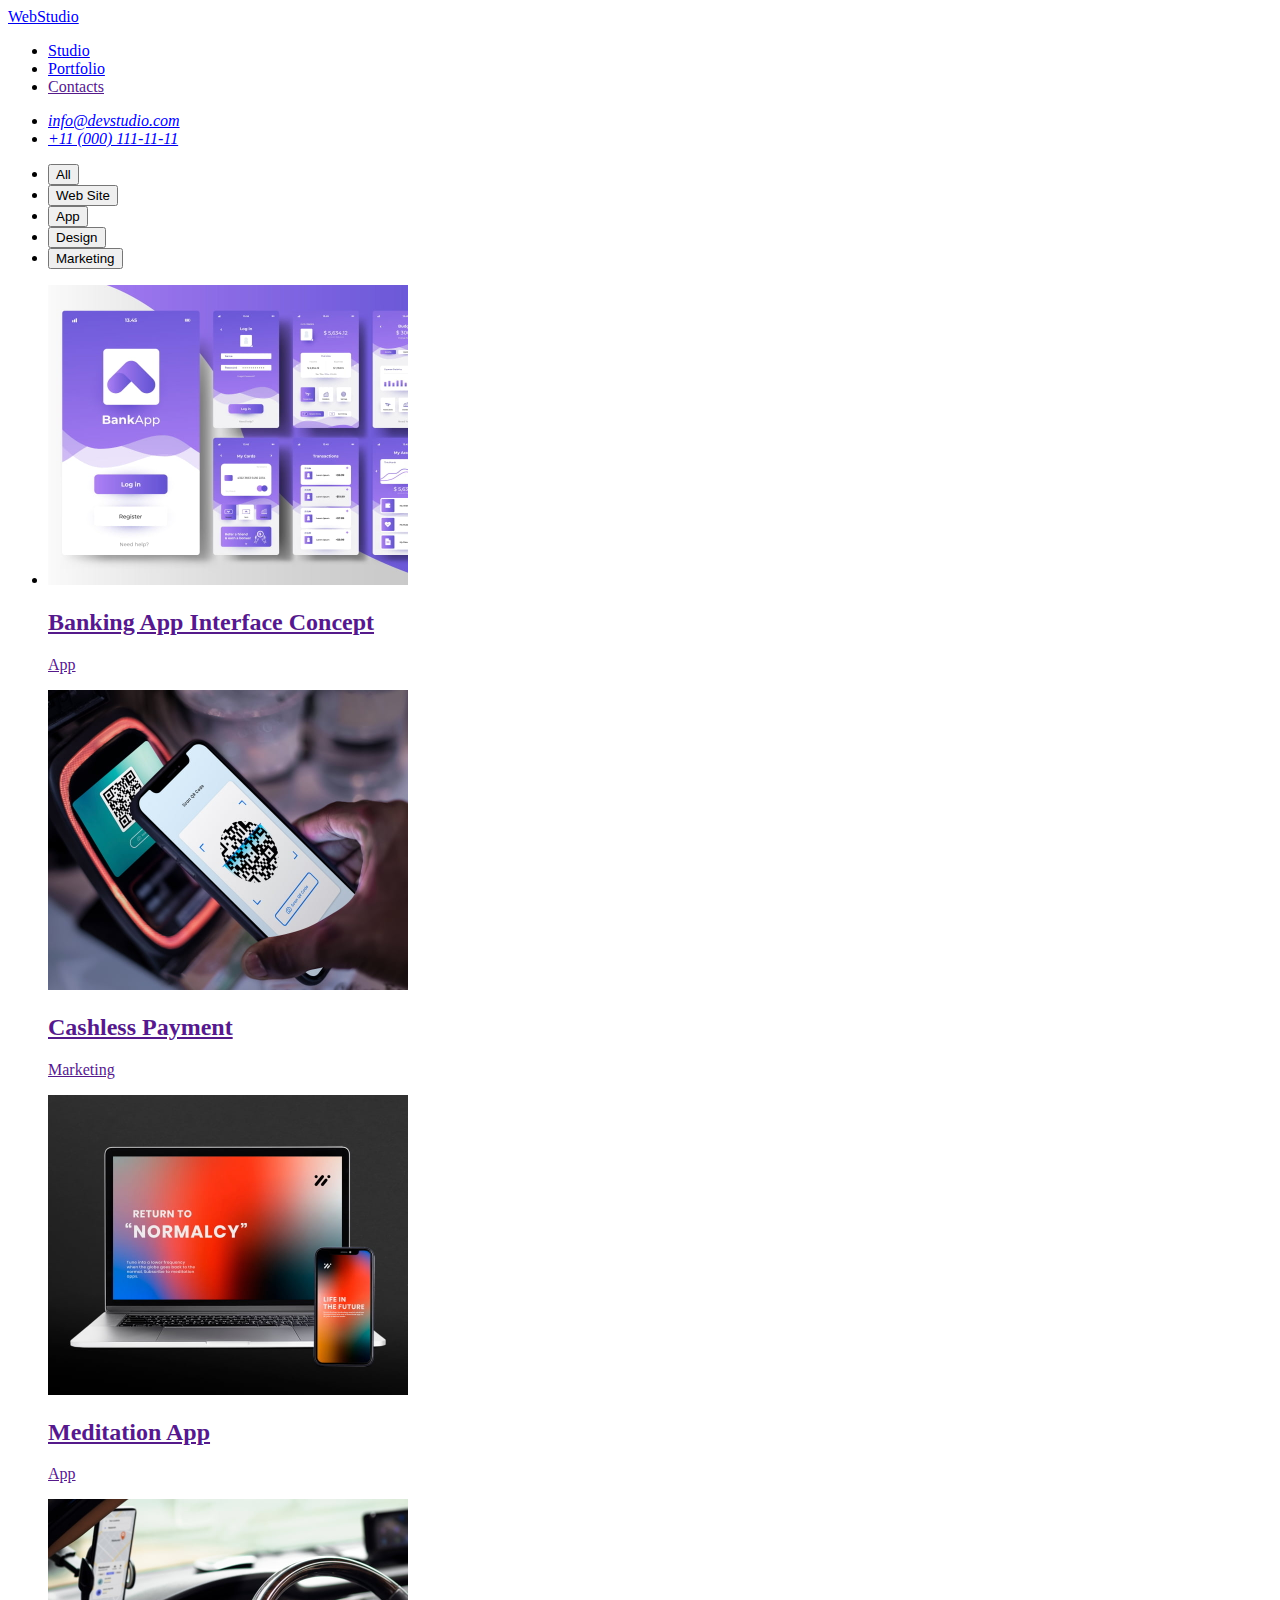
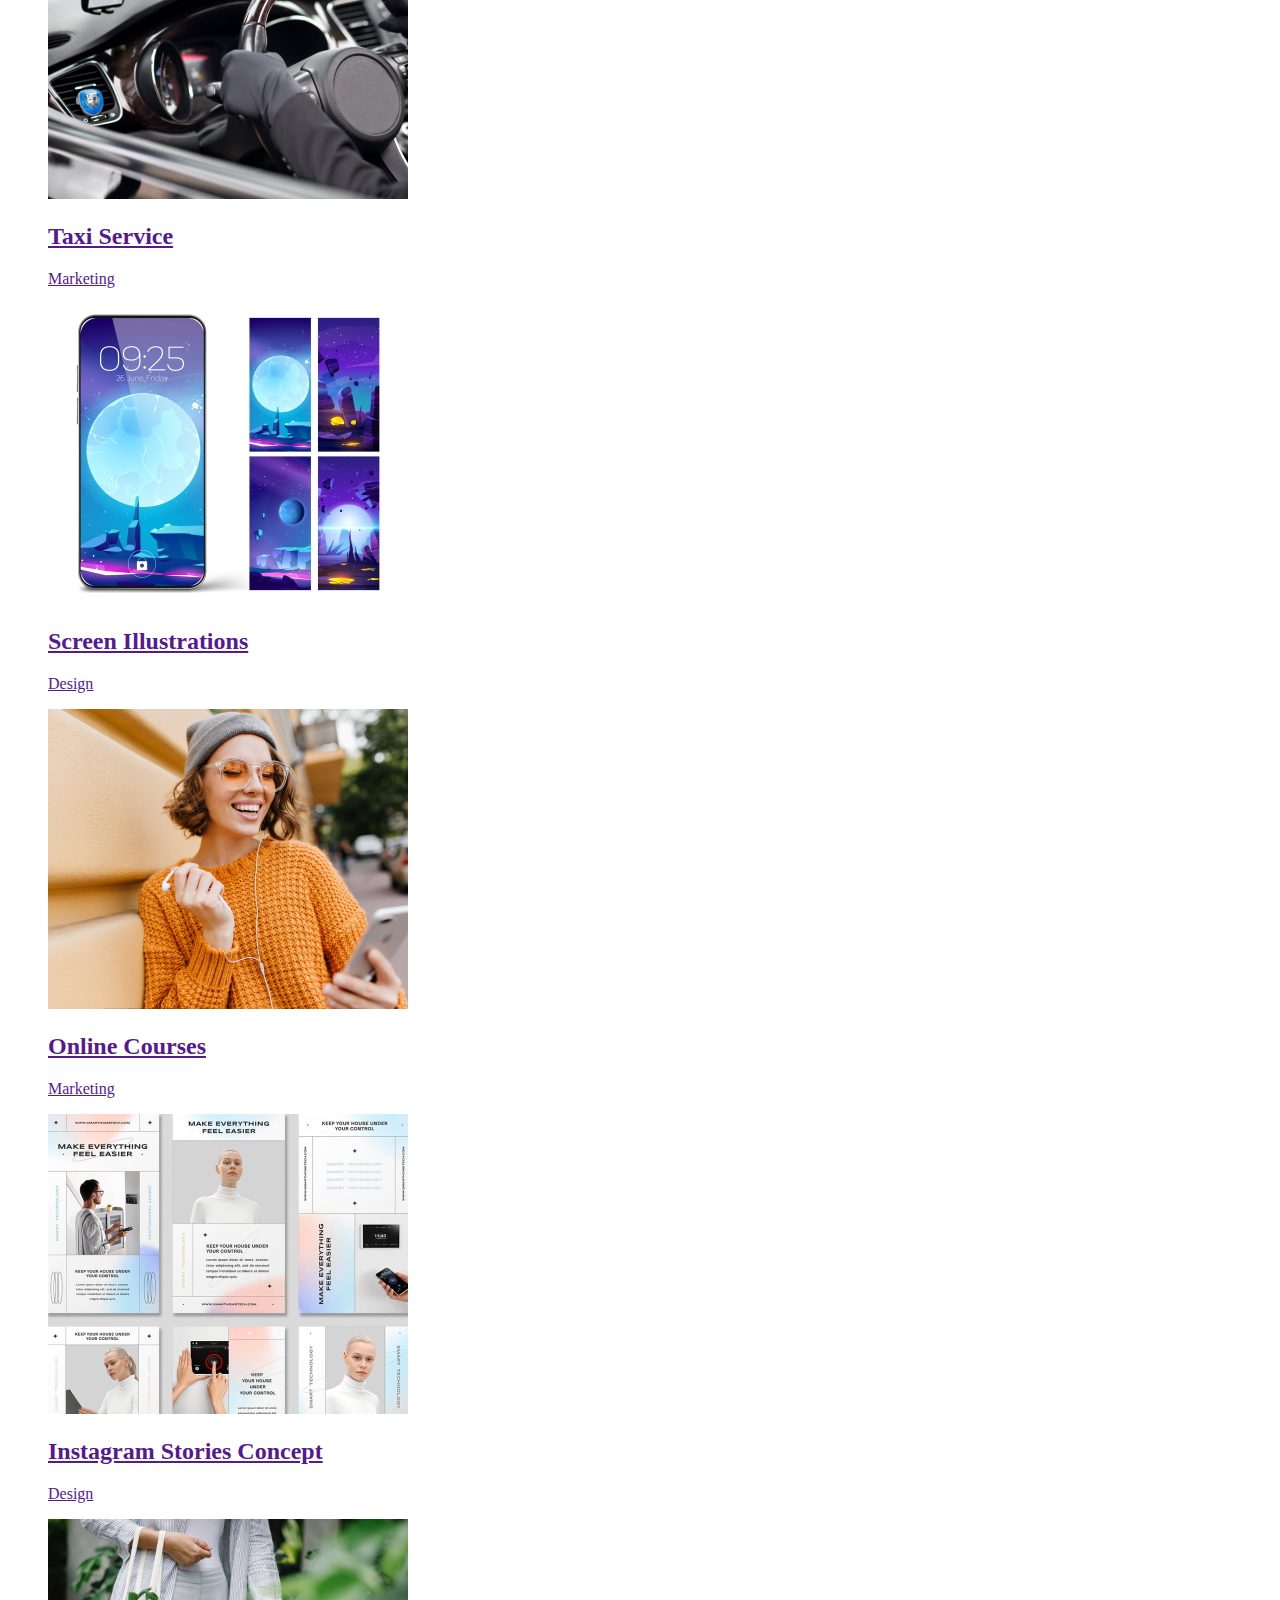
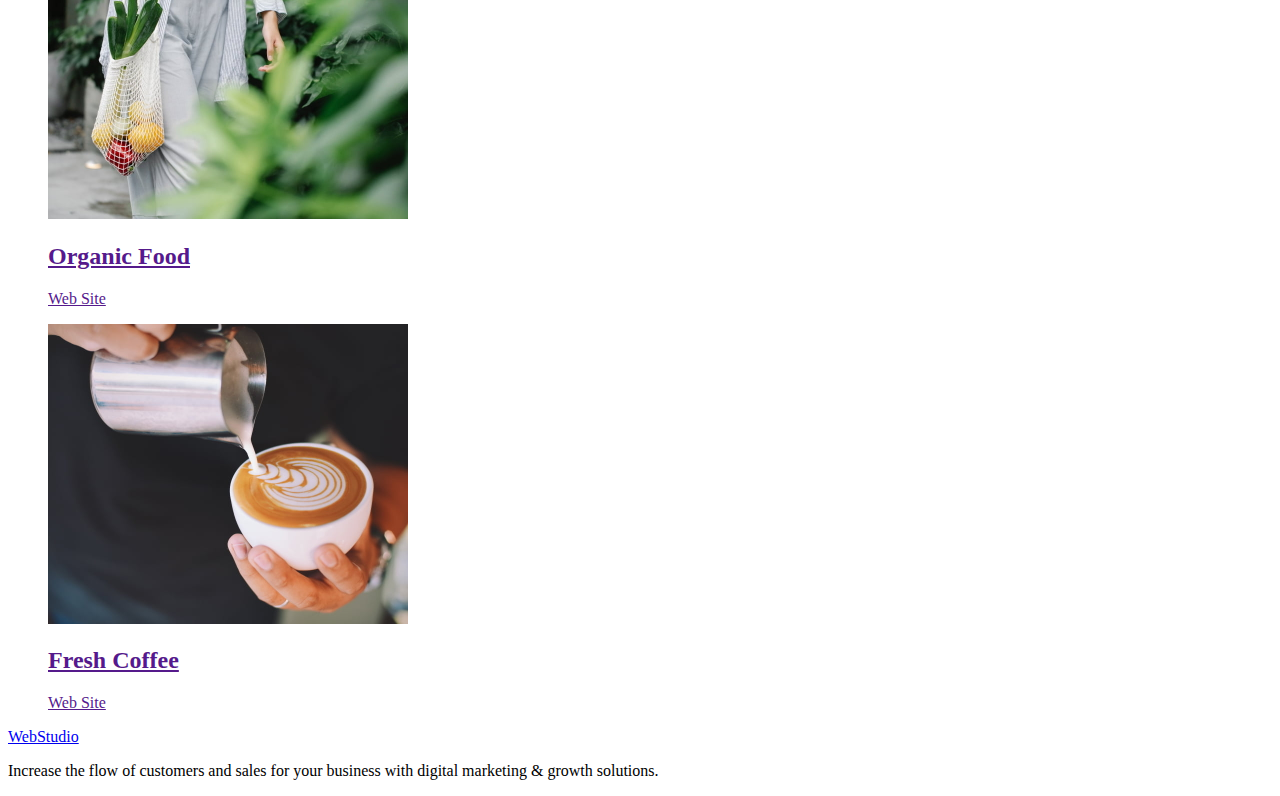
==== portfolio.html @ dee7478a "Add portfolio.html and images for this page" ====
<!DOCTYPE html>
<html lang="en">
  <head>
    <meta charset="UTF-8" />
    <meta name="viewport" content="width=device-width, initial-scale=1.0" />
    <title>Portfolio</title>
  </head>
  <body>
    <!-- Header -->
    <header>
      <nav>
        <a href="./index.html">WebStudio</a>

        <ul>
          <li>
            <a href="./index.html">Studio</a>
          </li>
          <li>
            <a href="./portfolio.html">Portfolio</a>
          </li>
          <li>
            <a href="">Contacts</a>
          </li>
        </ul>
      </nav>

      <address>
        <ul>
          <li>
            <a href="mailto:info@devstudio.com">info@devstudio.com</a>
          </li>
          <li>
            <a href="tel:+110001111111">+11 (000) 111-11-11</a>
          </li>
        </ul>
      </address>
    </header>

    <main>
      <section>
        <h1 hidden>Our works</h1>
        <ul>
          <li>
            <button type="button">All</button>
          </li>
          <li>
            <button type="button">Web Site</button>
          </li>
          <li>
            <button type="button">App</button>
          </li>
          <li>
            <button type="button">Design</button>
          </li>
          <li>
            <button type="button">Marketing</button>
          </li>
        </ul>

        <ul>
          <li>
            <a href="">
              <img
                src="./images/works-from-portfolio/banking-app-interface-concept.jpg"
                alt="Some banking app interface windows"
                width="360"
                height="300"
              />
              <h2>Banking App Interface Concept</h2>
              <p>App</p>
            </a>
            <a href="">
              <img
                src="./images/works-from-portfolio/cashless-payment.jpg"
                alt="Using the Cashless payment app"
                width="360"
                height="300"
              />
              <h2>Cashless Payment</h2>
              <p>Marketing</p>
            </a>
            <a href="">
              <img
                src="./images/works-from-portfolio/meditation-app.jpg"
                alt="Meditation app interface on a laptop and a smartphone"
                width="360"
                height="300"
              />
              <h2>Meditation App</h2>
              <p>App</p>
            </a>
            <a href="">
              <img
                src="./images/works-from-portfolio/taxi-service.jpg"
                alt="Using the Taxi Service app in the car"
                width="360"
                height="300"
              />
              <h2>Taxi Service</h2>
              <p>Marketing</p>
            </a>
            <a href="">
              <img
                src="./images/works-from-portfolio/screen-illustrations.jpg"
                alt="Sample screen illustrations using one of them on a smartphone screen"
                width="360"
                height="300"
              />
              <h2>Screen Illustrations</h2>
              <p>Design</p>
            </a>
            <a href="">
              <img
                src="./images/works-from-portfolio/online-courses.jpg"
                alt="A joyful girl is browsing online courses on a smartphone and listening to them in headphones"
                width="360"
                height="300"
              />
              <h2>Online Courses</h2>
              <p>Marketing</p>
            </a>
            <a href="">
              <img
                src="./images/works-from-portfolio/instagram-stories-concept.jpg"
                alt="Some examples of Instagram Stories concepts"
                width="360"
                height="300"
              />
              <h2>Instagram Stories Concept</h2>
              <p>Design</p>
            </a>
            <a href="">
              <img
                src="./images/works-from-portfolio/organic-food.jpg"
                alt="Woman carries ingredients for organic food"
                width="360"
                height="300"
              />
              <h2>Organic Food</h2>
              <p>Web Site</p>
            </a>
            <a href="">
              <img
                src="./images/works-from-portfolio/fresh-coffee.jpg"
                alt="A person creates a drawing on coffee with cream"
                width="360"
                height="300"
              />
              <h2>Fresh Coffee</h2>
              <p>Web Site</p>
            </a>
          </li>
        </ul>
      </section>
    </main>

    <!-- Footer -->
    <footer>
      <a href="./index.html">WebStudio</a>
      <p>
        Increase the flow of customers and sales for your business with digital
        marketing & growth solutions.
      </p>
    </footer>
  </body>
</html>
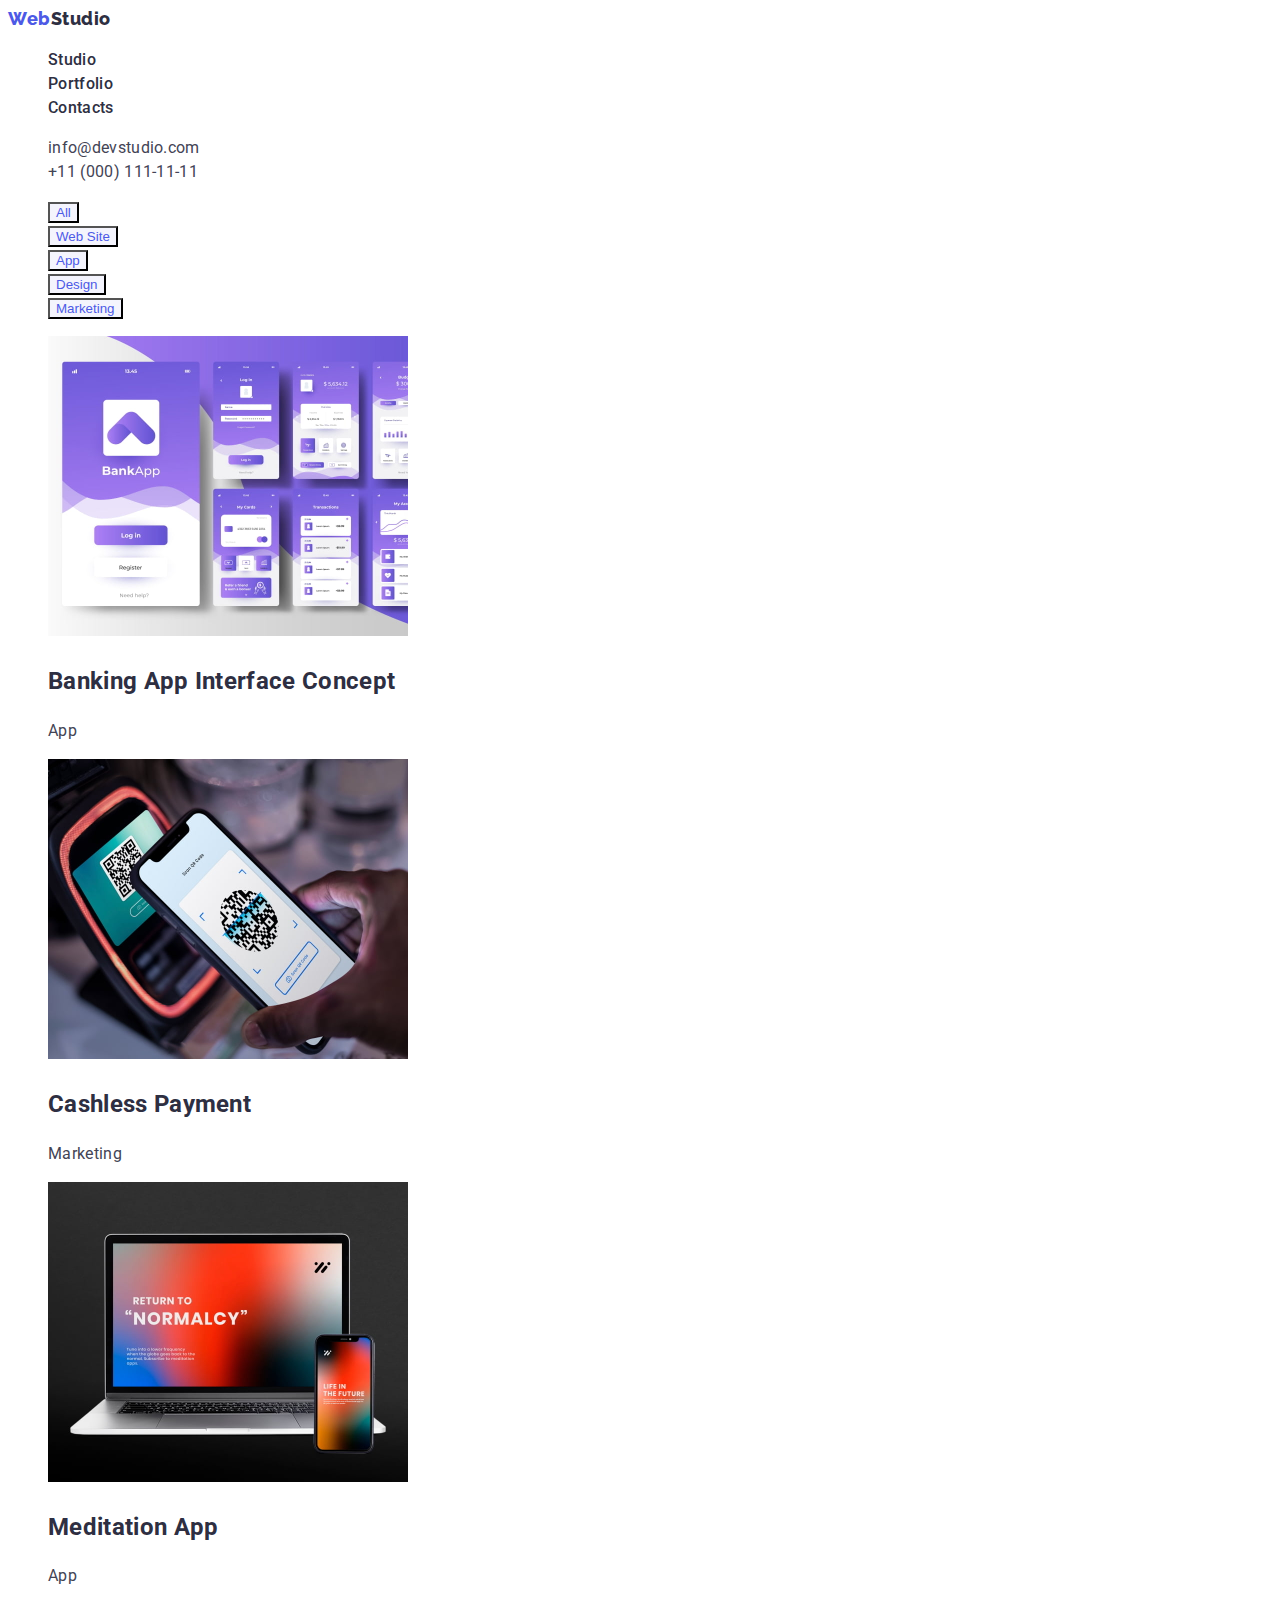
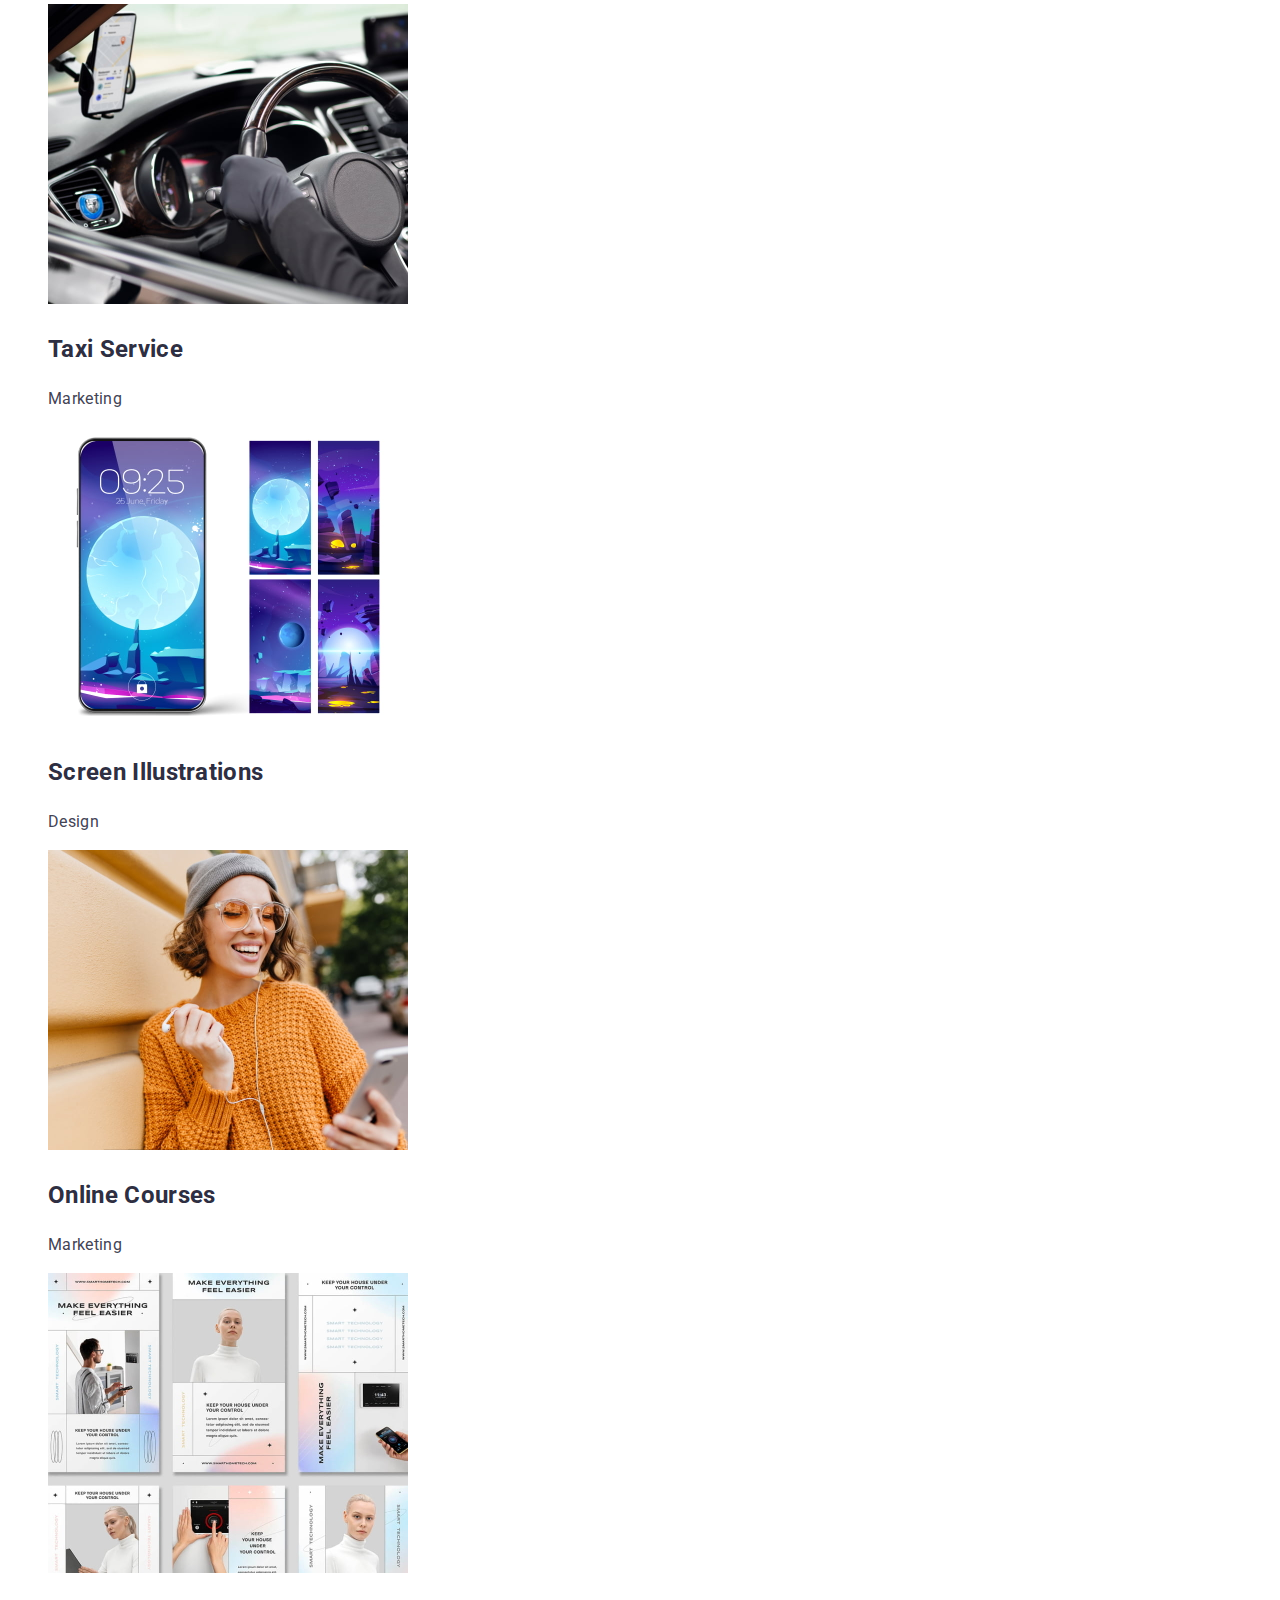
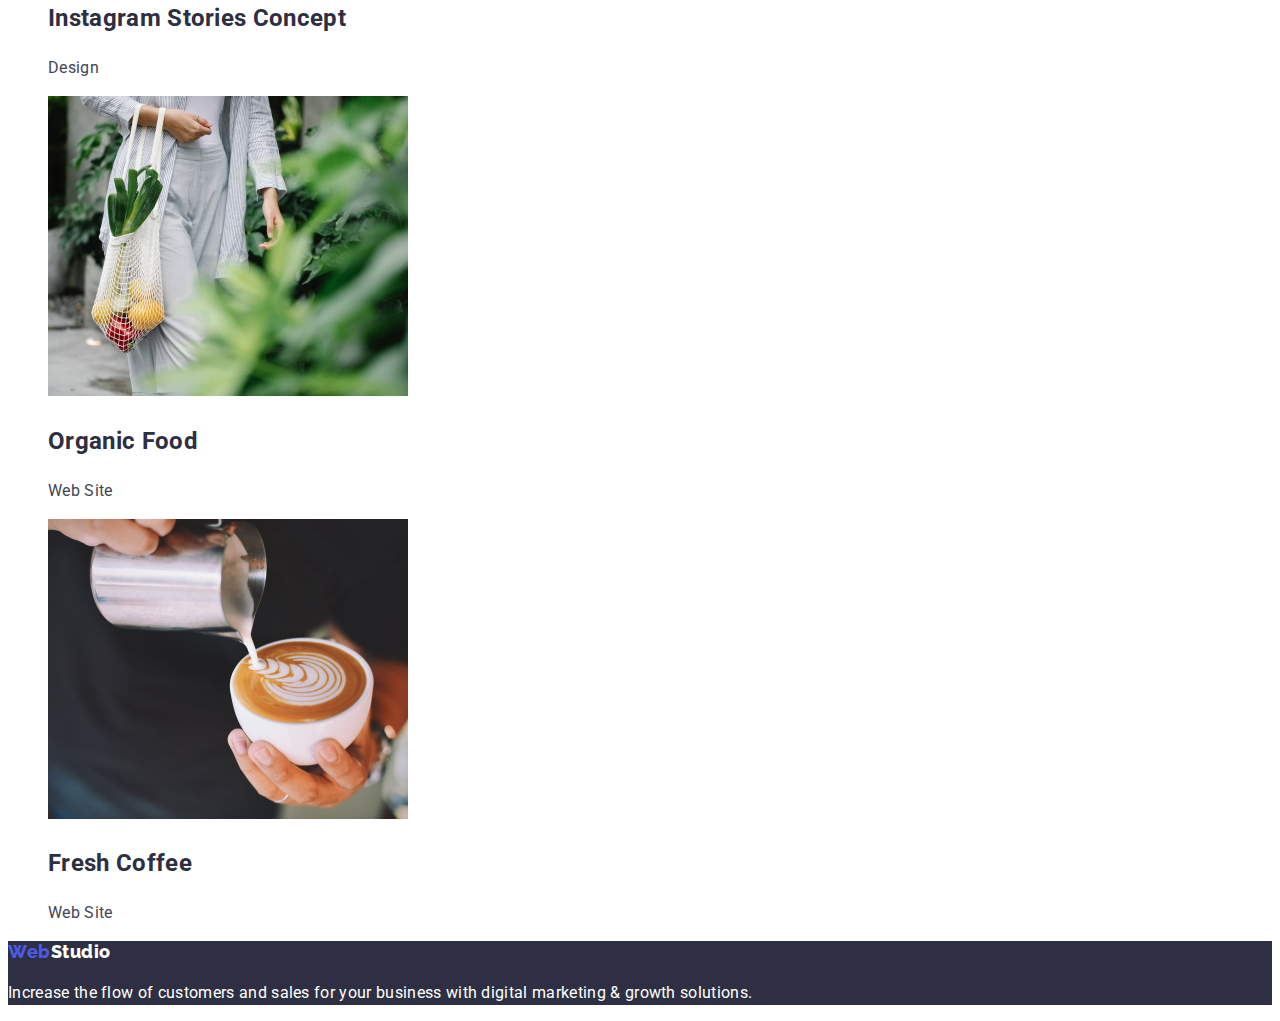
==== commit 315c0249: "Add style.css and text styles" ====
--- a/portfolio.html
+++ b/portfolio.html
@@ -4,33 +4,46 @@
     <meta charset="UTF-8" />
     <meta name="viewport" content="width=device-width, initial-scale=1.0" />
     <title>Portfolio</title>
+    <link rel="preconnect" href="https://fonts.googleapis.com" />
+    <link rel="preconnect" href="https://fonts.gstatic.com" crossorigin />
+    <link
+      href="https://fonts.googleapis.com/css2?family=Raleway:wght@1,800&family=Roboto:wght@400;500;700;900&display=swap"
+      rel="stylesheet"
+    />
+    <link rel="stylesheet" href="./css/styles.css" />
   </head>
   <body>
     <!-- Header -->
     <header>
       <nav>
-        <a href="./index.html">WebStudio</a>
+        <a href="./index.html" class="logo logo-light">
+          <span class="logo-left">Web</span>Studio
+        </a>
 
-        <ul>
+        <ul class="list">
           <li>
-            <a href="./index.html">Studio</a>
+            <a href="./index.html" class="link menu-item">Studio</a>
           </li>
           <li>
-            <a href="./portfolio.html">Portfolio</a>
+            <a href="./portfolio.html" class="link menu-item">Portfolio</a>
           </li>
           <li>
-            <a href="">Contacts</a>
+            <a href="" class="link menu-item">Contacts</a>
           </li>
         </ul>
       </nav>
 
-      <address>
-        <ul>
+      <address class="contacts">
+        <ul class="list">
           <li>
-            <a href="mailto:info@devstudio.com">info@devstudio.com</a>
+            <a href="mailto:info@devstudio.com" class="link contacts-item"
+              >info@devstudio.com</a
+            >
           </li>
           <li>
-            <a href="tel:+110001111111">+11 (000) 111-11-11</a>
+            <a href="tel:+110001111111" class="link contacts-item"
+              >+11 (000) 111-11-11</a
+            >
           </li>
         </ul>
       </address>
@@ -39,115 +52,115 @@
     <main>
       <section>
         <h1 hidden>Our works</h1>
-        <ul>
+        <ul class="list">
           <li>
-            <button type="button">All</button>
+            <button type="button" class="button button-light">All</button>
           </li>
           <li>
-            <button type="button">Web Site</button>
+            <button type="button" class="button button-light">Web Site</button>
           </li>
           <li>
-            <button type="button">App</button>
+            <button type="button" class="button button-light">App</button>
           </li>
           <li>
-            <button type="button">Design</button>
+            <button type="button" class="button button-light">Design</button>
           </li>
           <li>
-            <button type="button">Marketing</button>
+            <button type="button" class="button button-light">Marketing</button>
           </li>
         </ul>
 
-        <ul>
+        <ul class="list work-cards">
           <li>
-            <a href="">
+            <a href="" class="link">
               <img
                 src="./images/works-from-portfolio/banking-app-interface-concept.jpg"
                 alt="Some banking app interface windows"
                 width="360"
                 height="300"
               />
-              <h2>Banking App Interface Concept</h2>
-              <p>App</p>
+              <h2 class="work-card-title">Banking App Interface Concept</h2>
+              <p class="work-card-text">App</p>
             </a>
-            <a href="">
+            <a href="" class="link">
               <img
                 src="./images/works-from-portfolio/cashless-payment.jpg"
                 alt="Using the Cashless payment app"
                 width="360"
                 height="300"
               />
-              <h2>Cashless Payment</h2>
-              <p>Marketing</p>
+              <h2 class="work-card-title">Cashless Payment</h2>
+              <p class="work-card-text">Marketing</p>
             </a>
-            <a href="">
+            <a href="" class="link">
               <img
                 src="./images/works-from-portfolio/meditation-app.jpg"
                 alt="Meditation app interface on a laptop and a smartphone"
                 width="360"
                 height="300"
               />
-              <h2>Meditation App</h2>
-              <p>App</p>
+              <h2 class="work-card-title">Meditation App</h2>
+              <p class="work-card-text">App</p>
             </a>
-            <a href="">
+            <a href="" class="link">
               <img
                 src="./images/works-from-portfolio/taxi-service.jpg"
                 alt="Using the Taxi Service app in the car"
                 width="360"
                 height="300"
               />
-              <h2>Taxi Service</h2>
-              <p>Marketing</p>
+              <h2 class="work-card-title">Taxi Service</h2>
+              <p class="work-card-text">Marketing</p>
             </a>
-            <a href="">
+            <a href="" class="link">
               <img
                 src="./images/works-from-portfolio/screen-illustrations.jpg"
                 alt="Sample screen illustrations using one of them on a smartphone screen"
                 width="360"
                 height="300"
               />
-              <h2>Screen Illustrations</h2>
-              <p>Design</p>
+              <h2 class="work-card-title">Screen Illustrations</h2>
+              <p class="work-card-text">Design</p>
             </a>
-            <a href="">
+            <a href="" class="link">
               <img
                 src="./images/works-from-portfolio/online-courses.jpg"
                 alt="A joyful girl is browsing online courses on a smartphone and listening to them in headphones"
                 width="360"
                 height="300"
               />
-              <h2>Online Courses</h2>
-              <p>Marketing</p>
+              <h2 class="work-card-title">Online Courses</h2>
+              <p class="work-card-text">Marketing</p>
             </a>
-            <a href="">
+            <a href="" class="link">
               <img
                 src="./images/works-from-portfolio/instagram-stories-concept.jpg"
                 alt="Some examples of Instagram Stories concepts"
                 width="360"
                 height="300"
               />
-              <h2>Instagram Stories Concept</h2>
-              <p>Design</p>
+              <h2 class="work-card-title">Instagram Stories Concept</h2>
+              <p class="work-card-text">Design</p>
             </a>
-            <a href="">
+            <a href="" class="link">
               <img
                 src="./images/works-from-portfolio/organic-food.jpg"
                 alt="Woman carries ingredients for organic food"
                 width="360"
                 height="300"
               />
-              <h2>Organic Food</h2>
-              <p>Web Site</p>
+              <h2 class="work-card-title">Organic Food</h2>
+              <p class="work-card-text">Web Site</p>
             </a>
-            <a href="">
+            <a href="" class="link">
               <img
                 src="./images/works-from-portfolio/fresh-coffee.jpg"
                 alt="A person creates a drawing on coffee with cream"
                 width="360"
                 height="300"
               />
-              <h2>Fresh Coffee</h2>
-              <p>Web Site</p>
+              <h2 class="work-card-title">Fresh Coffee</h2>
+              <p class="work-card-text">Web Site</p>
             </a>
           </li>
         </ul>
@@ -155,8 +168,10 @@
     </main>
 
     <!-- Footer -->
-    <footer>
-      <a href="./index.html">WebStudio</a>
+    <footer class="footer">
+      <a href="./index.html" class="link logo logo-dark">
+        <span class="logo-left">Web</span>Studio
+      </a>
       <p>
         Increase the flow of customers and sales for your business with digital
         marketing & growth solutions.
--- a/css/styles.css
+++ b/css/styles.css
@@ -0,0 +1,171 @@
+/* ============ VARIABLES ============= */
+
+:root {
+  --primary-font: 'Roboto', sans-serif;
+  --accent-font: 'Raleway', sans-serif;
+  --primary-brand: #4d5ae5; /* IRIS */
+  --pressed-state: #404bbf; /* OCEAN */
+  --dark: #2e2f42; /* NAVY BLUE */
+  --text: #434455; /* SLATE */
+  --subtle-text: #8e8f99; /* LIGHT SLATE */
+  --accent: #e7e9fc; /* CORNDLOWER */
+  --light: #f4f4fd; /* CLOUD */
+  --white: #ffffff;
+}
+
+/* ============ /VARIABLES ============= */
+
+/* ============ GENERAL PROPERTIES ============= */
+
+body {
+  font-family: var(--primary-font);
+  color: var(--text);
+  font-size: 16px;
+  line-height: 1.5;
+  background-color: var(--white);
+  letter-spacing: 0.02em;
+}
+
+.link {
+  text-decoration: none;
+}
+
+.list {
+  list-style-type: none;
+}
+
+.button {
+  cursor: pointer;
+}
+
+.button:hover,
+.button:focus {
+  background-color: var(--pressed-state);
+  color: var(--white);
+}
+
+/* ============ /GENERAL PROPERTIES ============= */
+
+/* ============ HEADER ============= */
+
+.logo {
+  text-decoration: none;
+  font-family: var(--accent-font);
+  font-weight: 800;
+  font-size: 18px;
+  line-height: 1.167;
+  letter-spacing: 0.03em;
+}
+
+.logo-left {
+  color: var(--primary-brand);
+}
+
+.logo-light {
+  color: var(--dark);
+}
+
+.menu-item {
+  color: var(--dark);
+  font-weight: 500;
+}
+
+.menu-item:hover,
+.menu-item:focus {
+  color: var(--pressed-state);
+}
+
+.contacts {
+  font-style: normal;
+}
+
+.contacts-item {
+  color: var(--text);
+}
+
+.contacts-item:hover,
+.contacts-item:focus {
+  color: var(--pressed-state);
+}
+
+/* ============ /HEADER ============= */
+
+/* ============ HERO SECTION ============= */
+
+.hero {
+  background-color: var(--dark);
+}
+
+.hero-title {
+  font-size: 56px;
+  font-weight: 700;
+  line-height: 1.071;
+  color: var(--white);
+}
+
+.button-accent {
+  background-color: var(--primary-brand);
+  color: var(--white);
+  letter-spacing: 0.04em;
+}
+
+/* ============ /HERO SECTION ============= */
+
+/* ============ BENEFITS SECTION ============= */
+
+.benefit-title {
+  font-size: 20px;
+  line-height: 1.2;
+  font-weight: 500;
+  color: var(--dark);
+}
+
+/* ============ /BENEFITS SECTION ============= */
+
+/* ============ WHAT-WE-DO, TEAM SECTIONS ============= */
+
+.what-we-do-title,
+.team-title {
+  font-size: 36px;
+  line-height: 1.111;
+  color: var(--dark);
+}
+
+.team-name {
+  font-size: 20px;
+  line-height: 1.2;
+  font-weight: 500;
+  color: var(--dark);
+}
+
+/* ============ /WHAT-WE-DO, TEAM SECTIONS ============= */
+
+/* ============ FOOTER ============= */
+
+.footer {
+  background-color: var(--dark);
+  color: var(--white);
+}
+
+.logo-dark {
+  color: var(--white);
+}
+
+/* ============ /FOOTER ============= */
+
+/* ============ PORTFOLIO WORKS ============= */
+
+.button-light {
+  background-color: var(--light);
+  color: var(--primary-brand);
+}
+
+.work-card-title {
+  color: var(--dark);
+}
+
+.work-card-text {
+  color: var(--text);
+}
+
+/* ============ PORTFOLIO WORKS ============= */
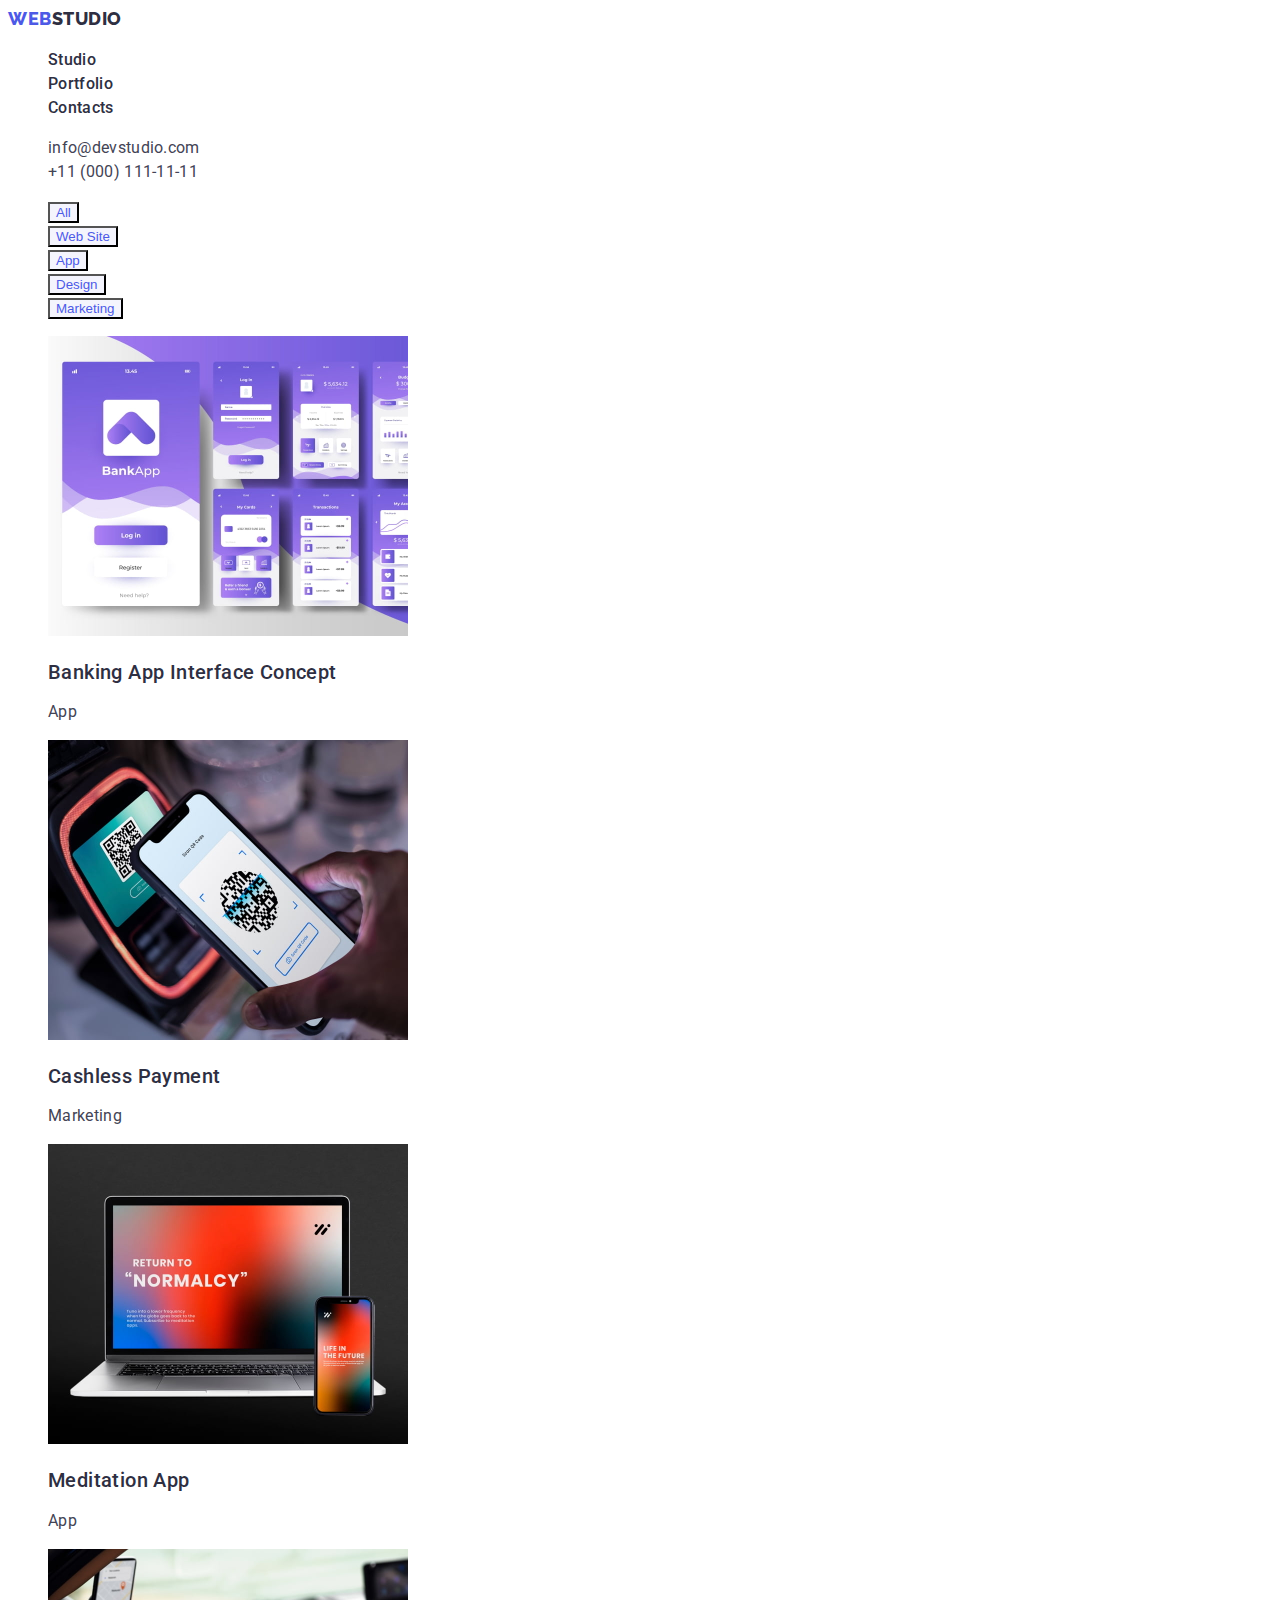
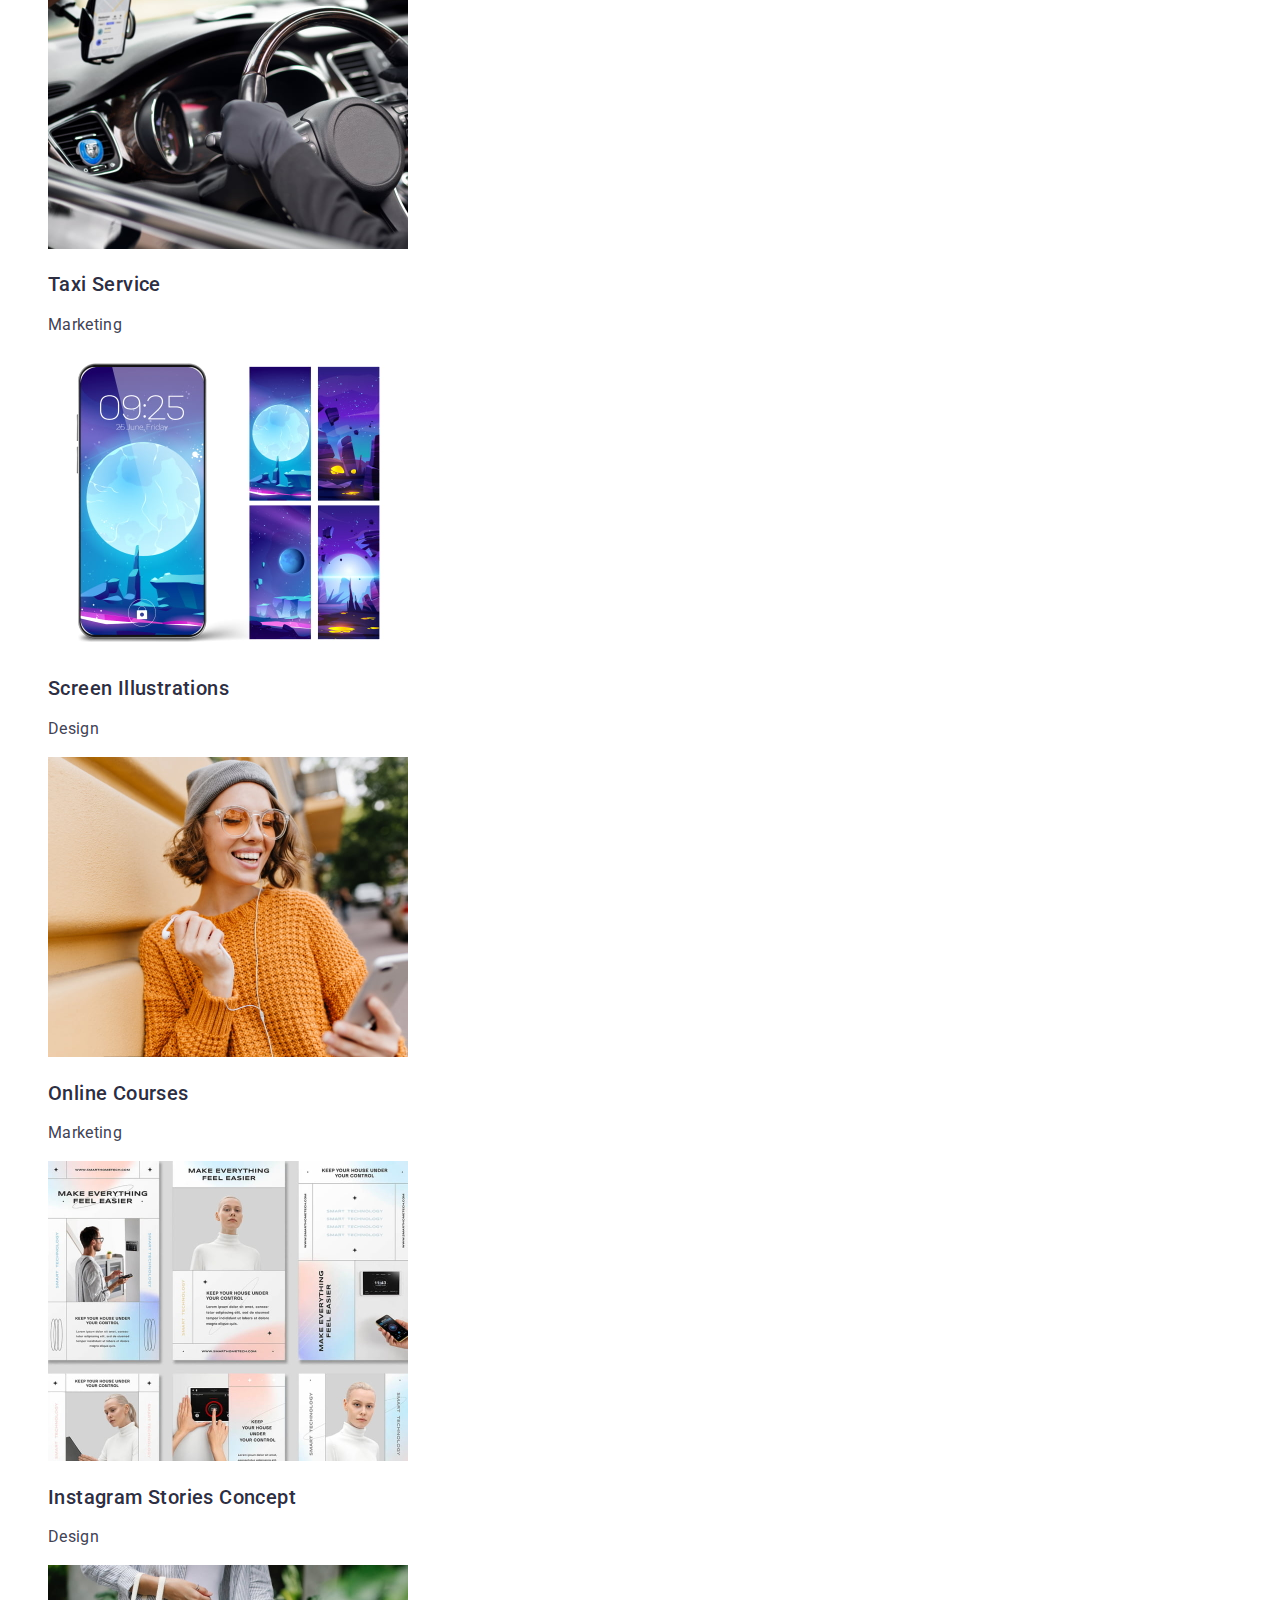
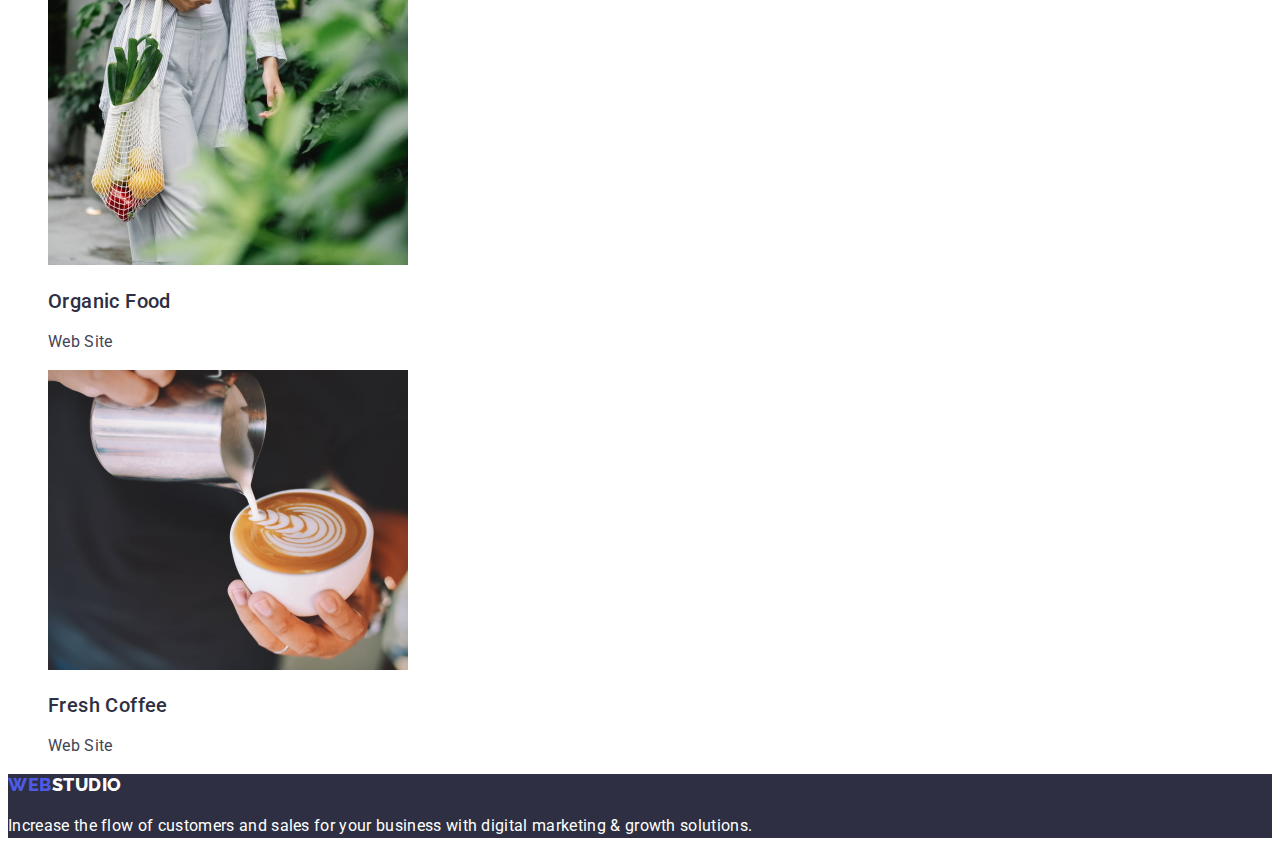
==== commit b8c60b33: "error corrections" ====
--- a/portfolio.html
+++ b/portfolio.html
@@ -15,9 +15,9 @@
   <body>
     <!-- Header -->
     <header>
-      <nav>
-        <a href="./index.html" class="logo logo-light">
-          <span class="logo-left">Web</span>Studio
+      <nav class="menu">
+        <a href="./index.html" class="link logo logo-light">
+          Web<span class="logo-right-dark">Studio</span>
         </a>
 
         <ul class="list">
@@ -82,6 +82,8 @@
               <h2 class="work-card-title">Banking App Interface Concept</h2>
               <p class="work-card-text">App</p>
             </a>
+          </li>
+          <li>
             <a href="" class="link">
               <img
                 src="./images/works-from-portfolio/cashless-payment.jpg"
@@ -92,6 +94,8 @@
               <h2 class="work-card-title">Cashless Payment</h2>
               <p class="work-card-text">Marketing</p>
             </a>
+          </li>
+          <li>
             <a href="" class="link">
               <img
                 src="./images/works-from-portfolio/meditation-app.jpg"
@@ -102,6 +106,8 @@
               <h2 class="work-card-title">Meditation App</h2>
               <p class="work-card-text">App</p>
             </a>
+          </li>
+          <li>
             <a href="" class="link">
               <img
                 src="./images/works-from-portfolio/taxi-service.jpg"
@@ -112,6 +118,8 @@
               <h2 class="work-card-title">Taxi Service</h2>
               <p class="work-card-text">Marketing</p>
             </a>
+          </li>
+          <li>
             <a href="" class="link">
               <img
                 src="./images/works-from-portfolio/screen-illustrations.jpg"
@@ -122,6 +130,8 @@
               <h2 class="work-card-title">Screen Illustrations</h2>
               <p class="work-card-text">Design</p>
             </a>
+          </li>
+          <li>
             <a href="" class="link">
               <img
                 src="./images/works-from-portfolio/online-courses.jpg"
@@ -132,6 +142,8 @@
               <h2 class="work-card-title">Online Courses</h2>
               <p class="work-card-text">Marketing</p>
             </a>
+          </li>
+          <li>
             <a href="" class="link">
               <img
                 src="./images/works-from-portfolio/instagram-stories-concept.jpg"
@@ -142,6 +154,8 @@
               <h2 class="work-card-title">Instagram Stories Concept</h2>
               <p class="work-card-text">Design</p>
             </a>
+          </li>
+          <li>
             <a href="" class="link">
               <img
                 src="./images/works-from-portfolio/organic-food.jpg"
@@ -152,6 +166,8 @@
               <h2 class="work-card-title">Organic Food</h2>
               <p class="work-card-text">Web Site</p>
             </a>
+          </li>
+          <li>
             <a href="" class="link">
               <img
                 src="./images/works-from-portfolio/fresh-coffee.jpg"
@@ -170,9 +186,9 @@
     <!-- Footer -->
     <footer class="footer">
       <a href="./index.html" class="link logo logo-dark">
-        <span class="logo-left">Web</span>Studio
+        Web<span class="logo-right-light">Studio</span>
       </a>
-      <p>
+      <p class="footer-text">
         Increase the flow of customers and sales for your business with digital
         marketing & growth solutions.
       </p>
--- a/css/styles.css
+++ b/css/styles.css
@@ -53,15 +53,13 @@
   font-family: var(--accent-font);
   font-weight: 800;
   font-size: 18px;
-  line-height: 1.167;
+  line-height: 1.17;
   letter-spacing: 0.03em;
-}
-
-.logo-left {
+  text-transform: uppercase;
   color: var(--primary-brand);
 }
 
-.logo-light {
+.logo-right-dark {
   color: var(--dark);
 }
 
@@ -99,11 +97,17 @@
 .hero-title {
   font-size: 56px;
   font-weight: 700;
-  line-height: 1.071;
-  color: var(--white);
+  line-height: 1.07;
+  color: var(--white);
+  text-align: center;
+  letter-spacing: 0.02em;
 }
 
 .button-accent {
+  font-family: var(--primary-font);
+  font-weight: 500;
+  font-size: 16px;
+  line-height: 1.5;
   background-color: var(--primary-brand);
   color: var(--white);
   letter-spacing: 0.04em;
@@ -118,6 +122,7 @@
   line-height: 1.2;
   font-weight: 500;
   color: var(--dark);
+  letter-spacing: 0.02em;
 }
 
 /* ============ /BENEFITS SECTION ============= */
@@ -127,15 +132,32 @@
 .what-we-do-title,
 .team-title {
   font-size: 36px;
-  line-height: 1.111;
-  color: var(--dark);
-}
-
-.team-name {
+  line-height: 1.11;
+  color: var(--dark);
+  text-align: center;
+  text-transform: capitalize;
+  letter-spacing: 0.02em;
+}
+
+.team {
+  background-color: var(--light);
+}
+
+.team-card {
+  background-color: var(--white);
+}
+
+.team-card-name {
   font-size: 20px;
   line-height: 1.2;
   font-weight: 500;
   color: var(--dark);
+  letter-spacing: 0.02em;
+}
+
+.team-card-text {
+  text-align: center;
+  font-size: 16px;
 }
 
 /* ============ /WHAT-WE-DO, TEAM SECTIONS ============= */
@@ -144,10 +166,13 @@
 
 .footer {
   background-color: var(--dark);
-  color: var(--white);
-}
-
-.logo-dark {
+}
+
+.logo-right-light {
+  color: var(--white);
+}
+
+.footer-text {
   color: var(--white);
 }
 
@@ -162,6 +187,10 @@
 
 .work-card-title {
   color: var(--dark);
+  font-size: 20px;
+  font-weight: 500;
+  line-height: 1.2;
+  letter-spacing: 0.02em;
 }
 
 .work-card-text {
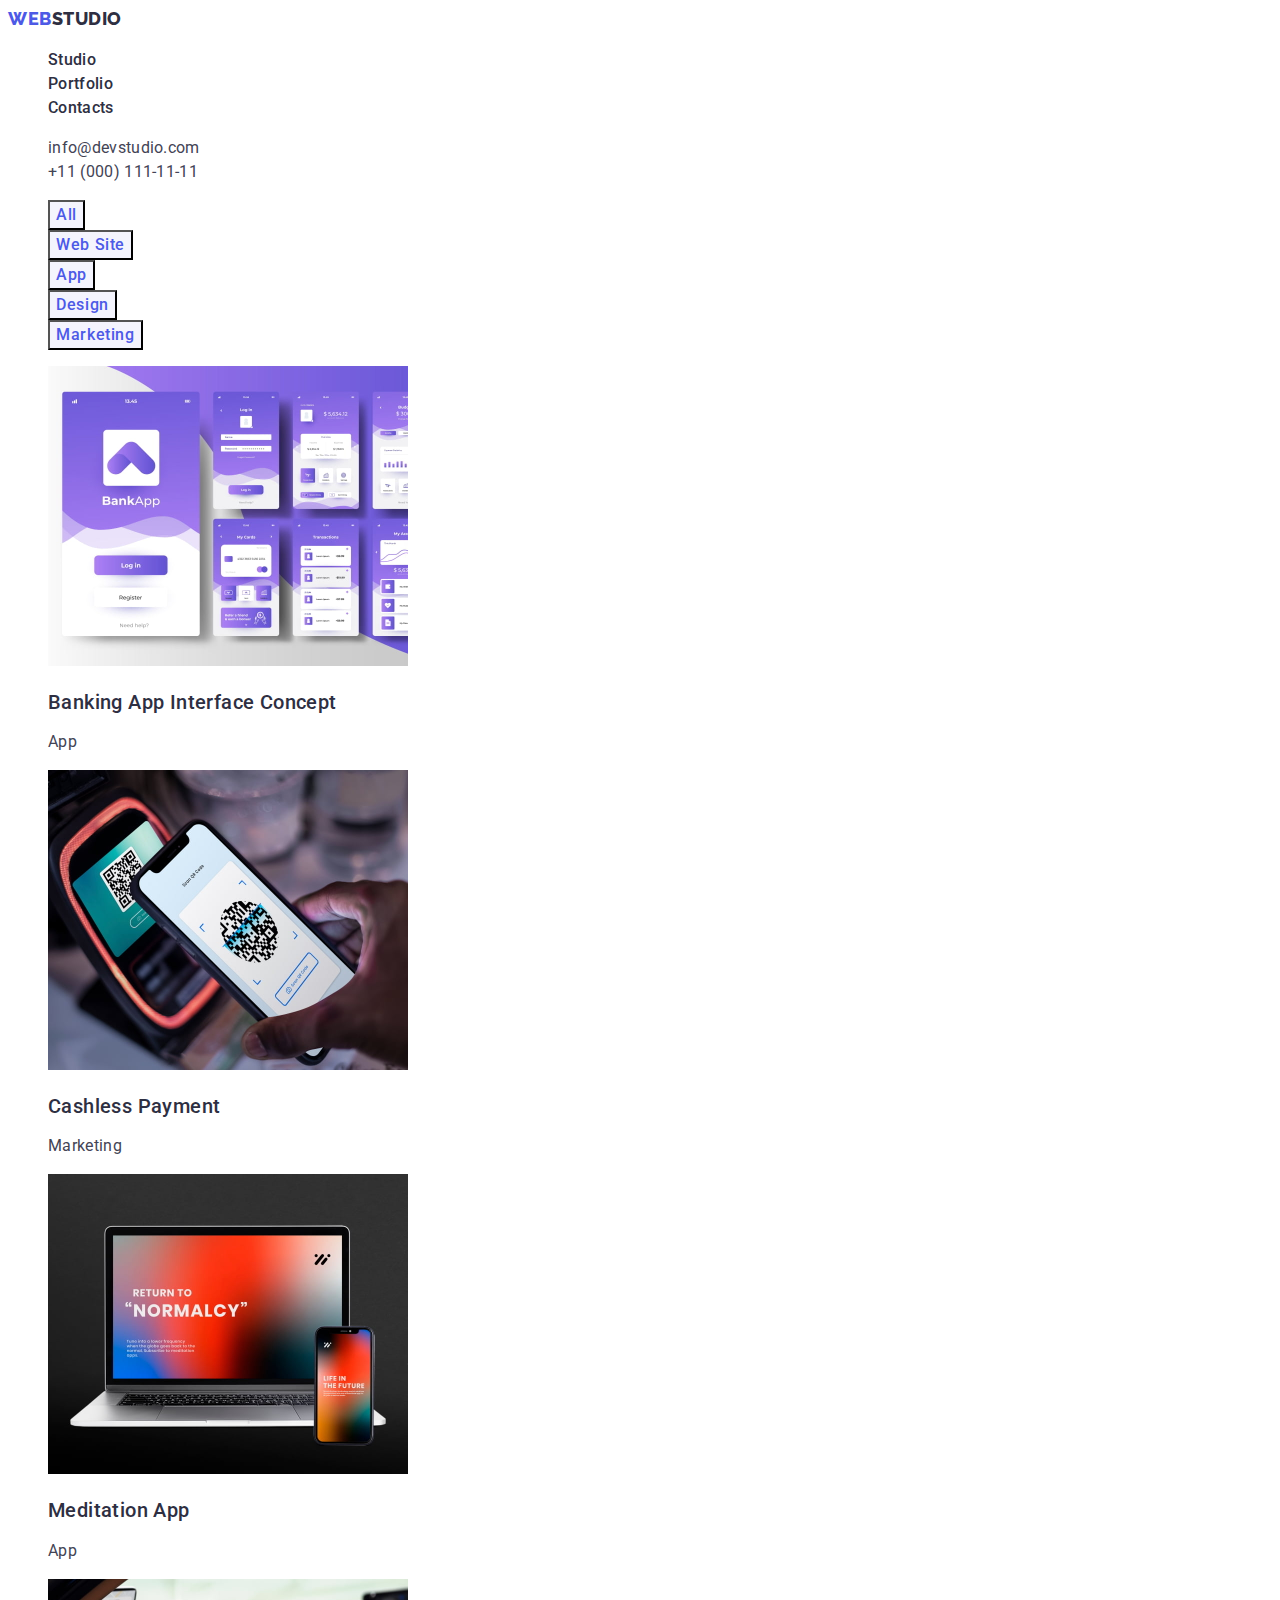
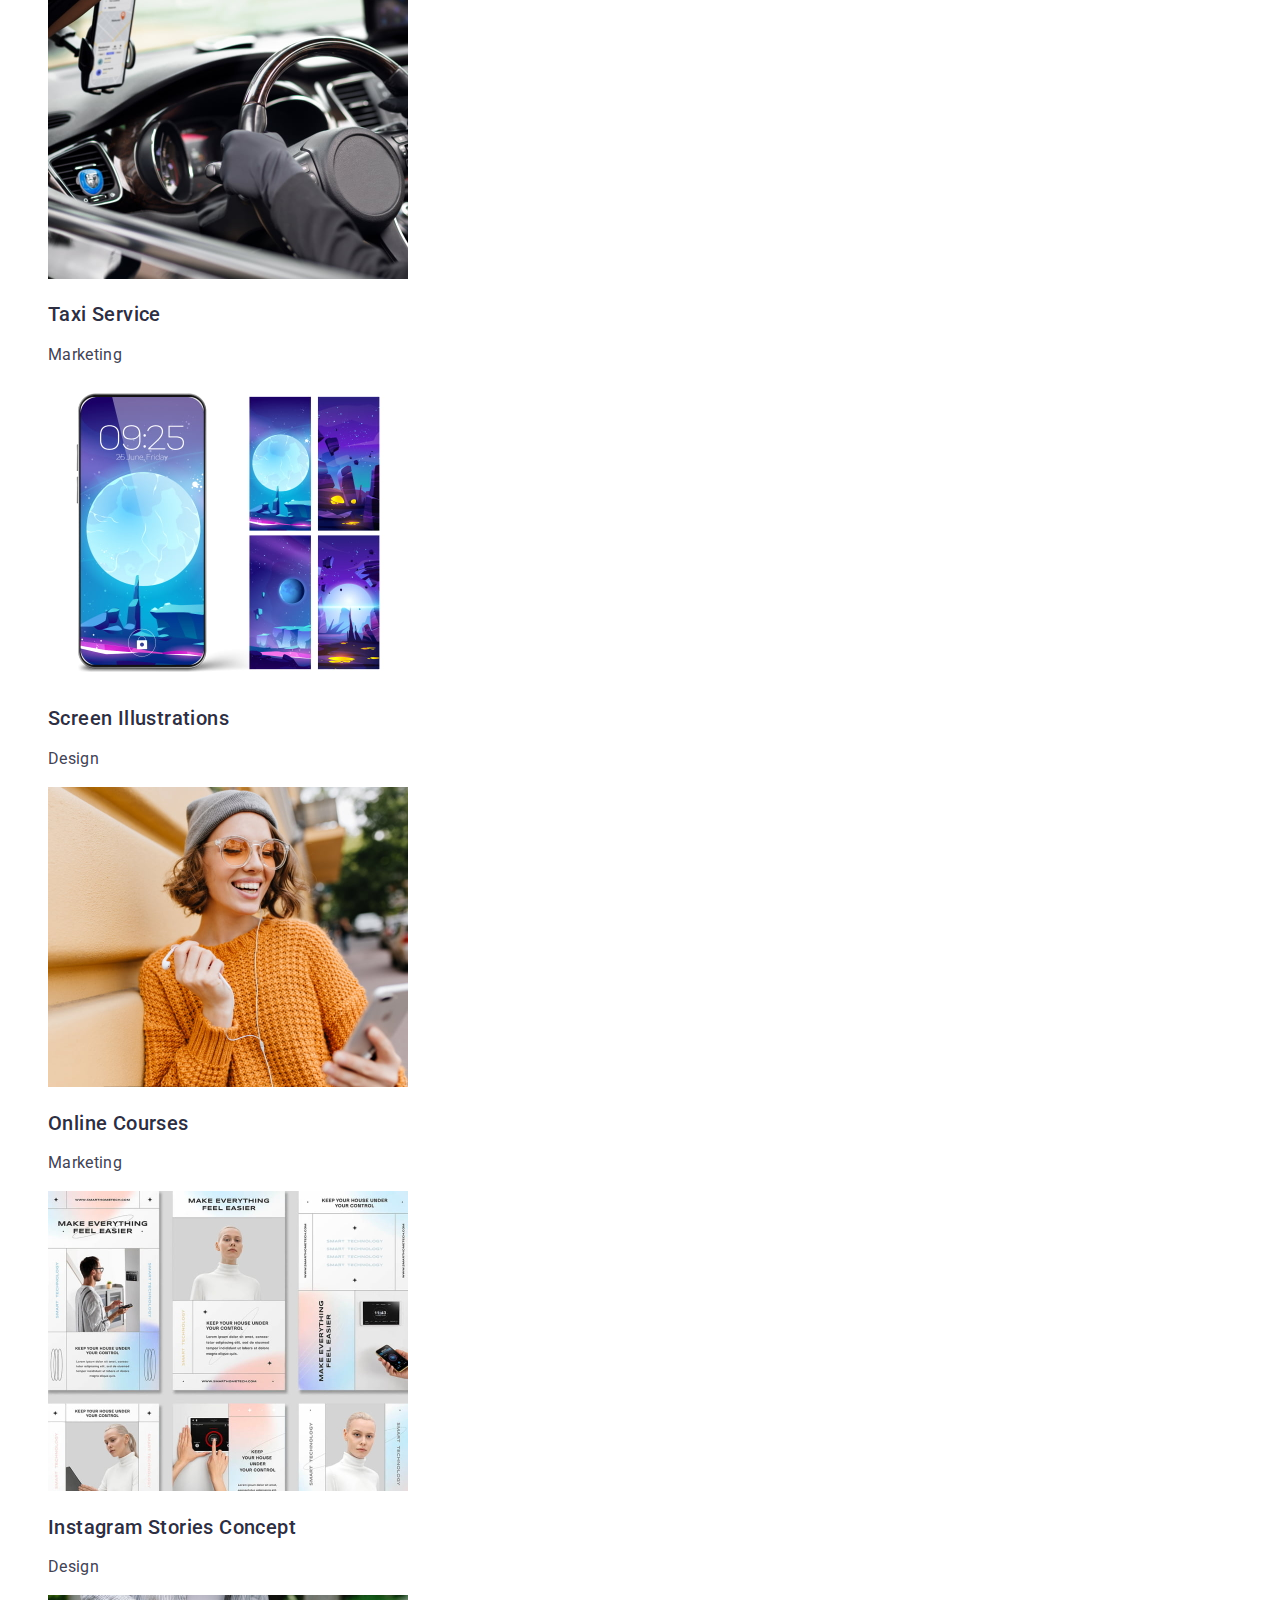
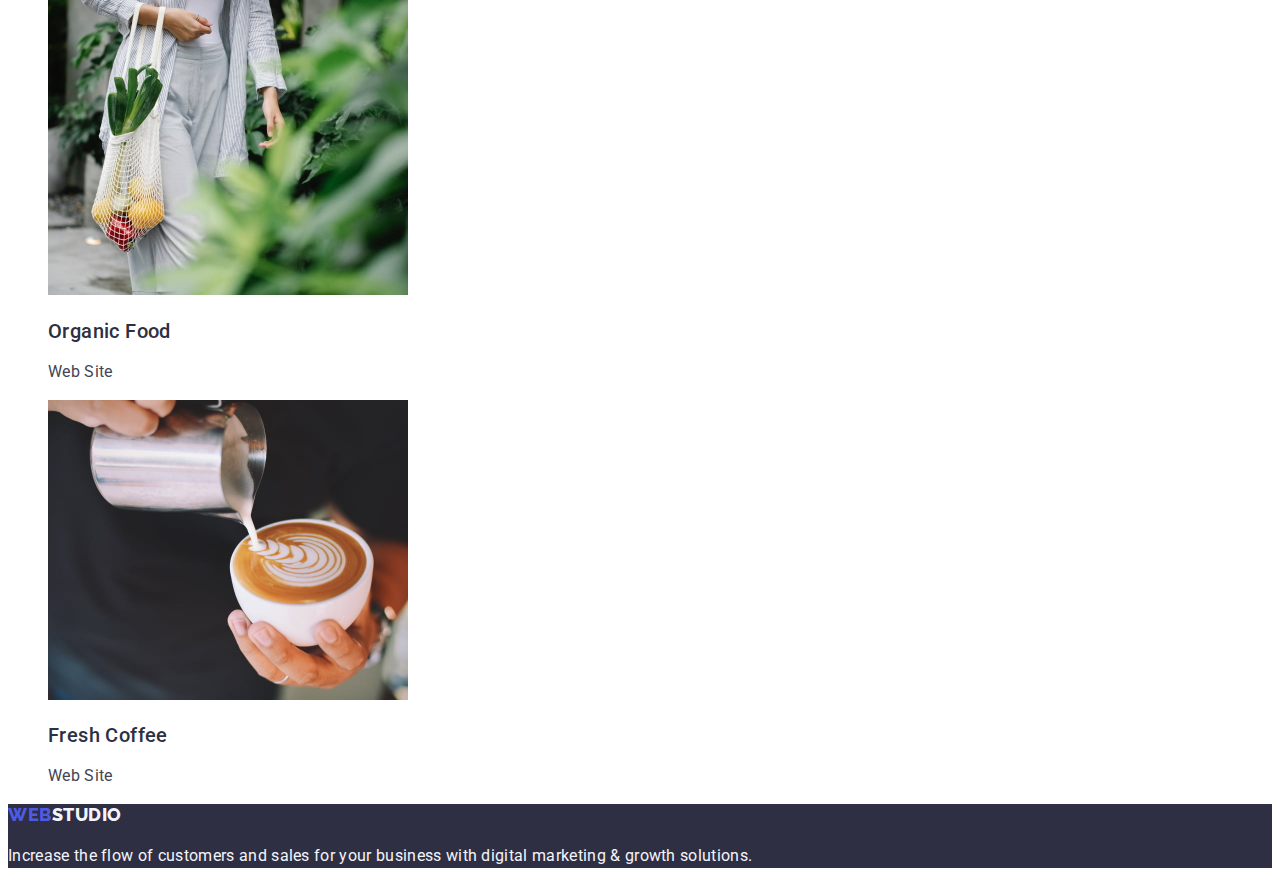
==== commit 359c94dd: "small corrections from the mentor" ====
--- a/portfolio.html
+++ b/portfolio.html
@@ -7,7 +7,7 @@
     <link rel="preconnect" href="https://fonts.googleapis.com" />
     <link rel="preconnect" href="https://fonts.gstatic.com" crossorigin />
     <link
-      href="https://fonts.googleapis.com/css2?family=Raleway:wght@1,800&family=Roboto:wght@400;500;700;900&display=swap"
+      href="https://fonts.googleapis.com/css2?family=Raleway:wght@1,800&family=Roboto:wght@400;500;700&display=swap"
       rel="stylesheet"
     />
     <link rel="stylesheet" href="./css/styles.css" />
--- a/css/styles.css
+++ b/css/styles.css
@@ -96,7 +96,6 @@
 
 .hero-title {
   font-size: 56px;
-  font-weight: 700;
   line-height: 1.07;
   color: var(--white);
   text-align: center;
@@ -153,6 +152,7 @@
   font-weight: 500;
   color: var(--dark);
   letter-spacing: 0.02em;
+  text-align: center;
 }
 
 .team-card-text {
@@ -169,11 +169,11 @@
 }
 
 .logo-right-light {
-  color: var(--white);
+  color: var(--light);
 }
 
 .footer-text {
-  color: var(--white);
+  color: var(--light);
 }
 
 /* ============ /FOOTER ============= */
@@ -183,6 +183,11 @@
 .button-light {
   background-color: var(--light);
   color: var(--primary-brand);
+  font-family: var(--primary-font);
+  font-weight: 500;
+  font-size: 16px;
+  line-height: 1.5;
+  letter-spacing: 0.04em;
 }
 
 .work-card-title {
